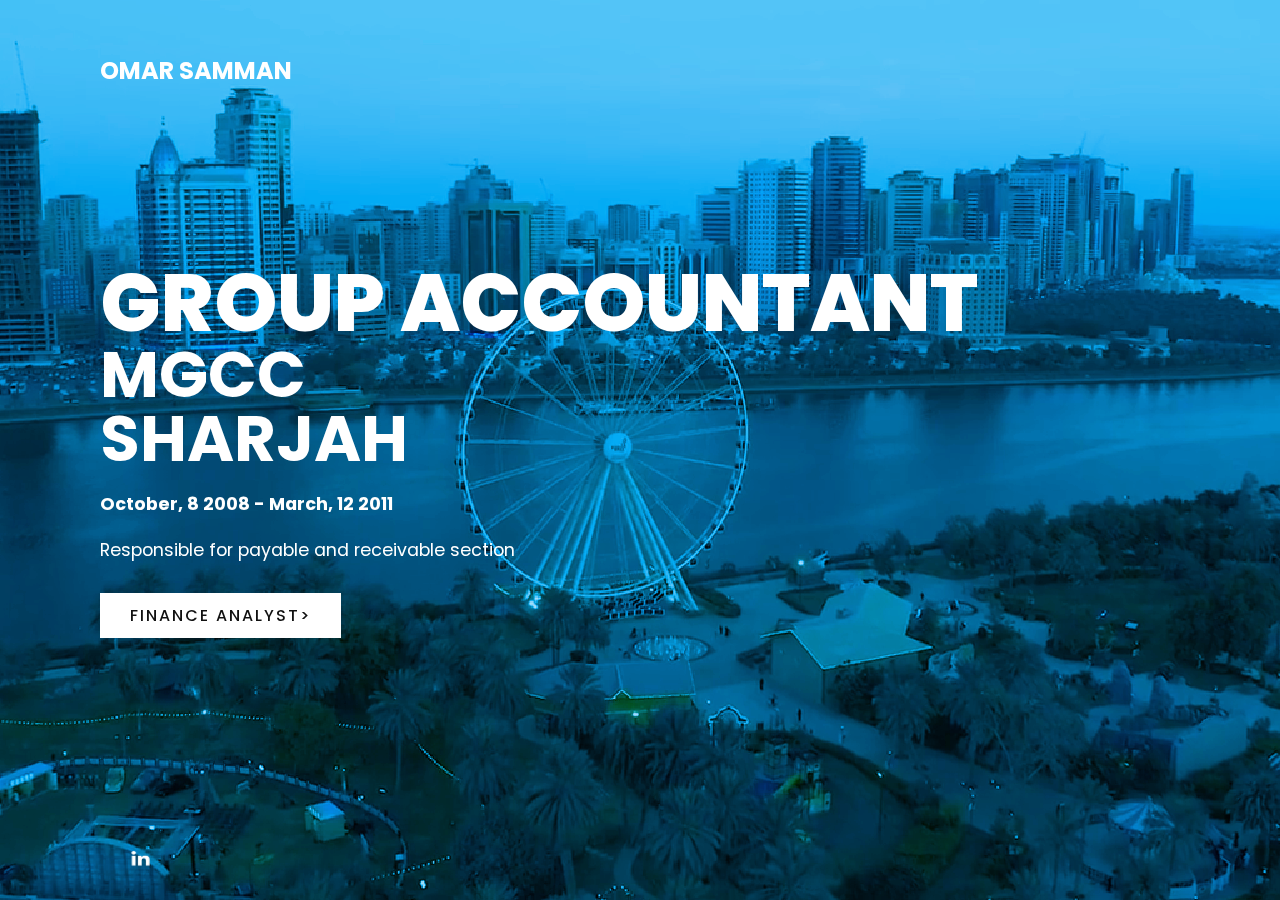
==== accountant.html @ 48b24459 "link recommendation page and test it" ====
<!DOCTYPE html>
<html lang="en">
<head>
    <meta charset="UTF-8">
    <meta http-equiv="X-UA-Compatible" content="IE=edge">
    <meta name="viewport" content="width=device-width, initial-scale=1.0">
    <meta name="description" content="Omar Samman for data analytics and coding, KPI">
    <meta name="keywords" content="Omar Samman, data analytics, KPI, coding">
    <title>Omar Samman</title>

    <!-- Stylesheet -->
    <link rel="stylesheet" href="assets/css/style.css">
</head>

<body>
    <!-- Video Source -->
    <!-- https://www.pexels.com/video/aerial-view-of-beautiful-resort-2169880/ -->
    <section class="showcase">
        <header>
        <a style="text-decoration: none;" href="index.html"><h2 class="logo">Omar Samman</h2></a>
        <div class="toggle"></div>
        </header>
        <video src="assets/videos/sharjah.mp4" muted loop autoplay></video>
        <div class="overlay"></div>
        <div class="text">
        <h2>Group Accountant</h2> 
        <h3>MGCC</h3>
        <h3>Sharjah</h3>
        <p><b>October, 8 2008 - March, 12 2011</b></p>
        <p>Responsible for payable and receivable section</p>
        <a href="uae.html">Finance Analyst>
        </div>
        <ul class="social">
        <li><a href="https://www.linkedin.com/in/omar-samman-3a65b2267" target="_blank" rel="noopener"
                    aria-label="Visit my linkedin page (opens in a new tab)"><img src="assets/images/l.png"></a></li>
        </ul>
    </section>
    <div class="menu">
        <ul>
        <li><a href="index.html">Home</a></li>
        <li><a href="recommendations.html">Recommendations</a></li>
        <li><a href="#">Languages</a></li>
        <li><a href="#">Download CV</a></li>
        <li><a href="#">Contact</a></li>
        </ul>
    </div>
    <script>
      const menuToggle = document.querySelector('.toggle');
      const showcase = document.querySelector('.showcase');

      menuToggle.addEventListener('click', () => {
        menuToggle.classList.toggle('active');
        showcase.classList.toggle('active');
      })
    </script>
    <footer></footer>
</body>
</html>
---- assets/css/style.css ----
@import url('https://fonts.googleapis.com/css?family=Poppins:200,300,400,500,600,700,800,900&display=swap');
*
{
  margin: 0;
  padding: 0;
  box-sizing: border-box;
  font-family: 'Poppins', sans-serif;
}
header
{
  position: absolute;
  top: 0;
  left: 0;
  width: 100%;
  padding: 40px 100px;
  z-index: 1000;
  display: flex;
  justify-content: space-between;
  align-items: center;
}
header .logo
{
  color: #fff;
  text-transform: uppercase;
  cursor: pointer;
}
.toggle
{
  position: relative;
  width: 60px;
  height: 60px;
  background: url(https://i.ibb.co/HrfVRcx/menu.png);
  background-repeat: no-repeat;
  background-size: 30px;
  background-position: center;
  cursor: pointer;
}
.toggle.active
{
  background: url(https://i.ibb.co/rt3HybH/close.png);
  background-repeat: no-repeat;
  background-size: 25px;
  background-position: center;
  cursor: pointer;
}
.showcase
{
  position: absolute;
  right: 0;
  width: 100%;
  min-height: 100vh;
  padding: 100px;
  display: flex;
  justify-content: space-between;
  align-items: center;
  background: #111;
  transition: 0.5s;
  z-index: 2;
}
.showcase.active
{
  right: 300px;
}

.showcase video
{
  position: absolute;
  top: 0;
  left: 0;
  width: 100%;
  height: 100%;
  object-fit: cover;
  opacity: 0.8;
}
.overlay
{
  position: absolute;
  top: 0;
  left: 0;
  width: 100%;
  height: 100%;
  background: #03a9f4;
  mix-blend-mode: overlay;
}
.text
{
  position: relative;
  z-index: 10;
}

.text h2
{
  font-size: 5em;
  font-weight: 800;
  color: #fff;
  line-height: 1em;
  text-transform: uppercase;
}
.text h3
{
  font-size: 4em;
  font-weight: 700;
  color: #fff;
  line-height: 1em;
  text-transform: uppercase;
}
.text p
{
  font-size: 1.1em;
  color: #fff;
  margin: 20px 0;
  font-weight: 400;
  max-width: 700px;
}
.text a
{
  display: inline-block;
  font-size: 1em;
  background: #fff;
  padding: 10px 30px;
  text-transform: uppercase;
  text-decoration: none;
  font-weight: 500;
  margin-top: 10px;
  color: #111;
  letter-spacing: 2px;
  transition: 0.2s;
}
.text a:hover
{
  letter-spacing: 6px;
}
.social
{
  position: absolute;
  z-index: 10;
  bottom: 20px;
  display: flex;
  justify-content: center;
  align-items: center;
}
.social li
{
  list-style: none;
}
.social li a
{
  display: inline-block;
  margin-right: 20px;
  filter: invert(1);
  transform: scale(0.5);
  transition: 0.5s;
}
.social li a:hover
{
  transform: scale(0.5) translateY(-15px);
}
.menu
{
  position: absolute;
  top: 0;
  right: 0;
  width: 300px;
  height: 100%;
  display: flex;
  justify-content: center;
  align-items: center;
}
.menu ul
{
  position: relative;
}
.menu ul li
{
  list-style: none;
}
.menu ul li a
{
  text-decoration: none;
  font-size: 24px;
  color: #111;
}
.menu ul li a:hover
{
  color: #03a9f4; 
}

@media (max-width: 798px)
{
  .showcase,
  .showcase header
  {
    padding: 40px;
  }
  .text h2
  {
    font-size: 3em;
  }
  .text h3
  {
    font-size: 2em;
  }
}
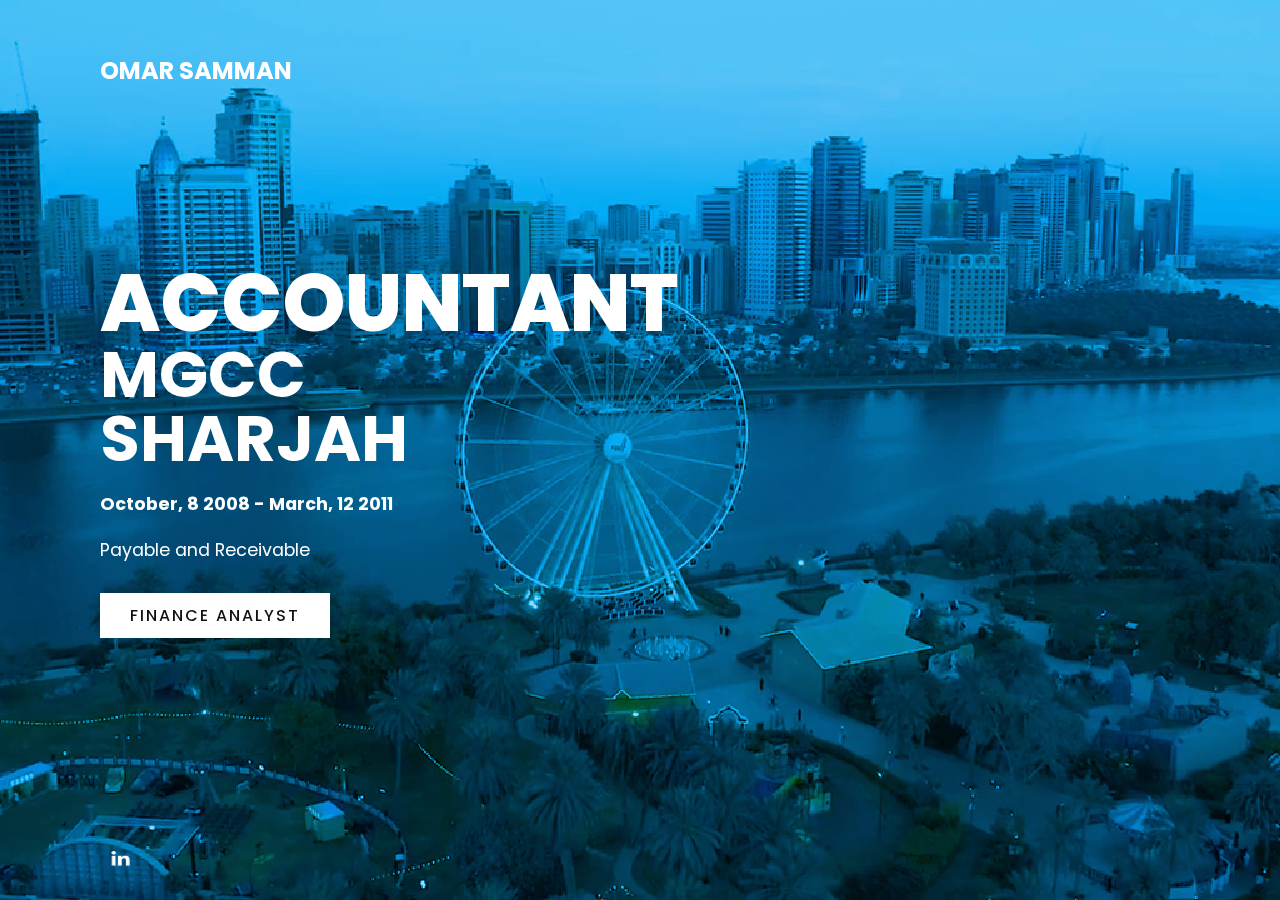
==== commit 31adf07c: "test responsiveness of recommnedation page" ====
--- a/accountant.html
+++ b/accountant.html
@@ -23,12 +23,12 @@
         <video src="assets/videos/sharjah.mp4" muted loop autoplay></video>
         <div class="overlay"></div>
         <div class="text">
-        <h2>Group Accountant</h2> 
+        <h2>Accountant</h2> 
         <h3>MGCC</h3>
         <h3>Sharjah</h3>
         <p><b>October, 8 2008 - March, 12 2011</b></p>
-        <p>Responsible for payable and receivable section</p>
-        <a href="uae.html">Finance Analyst>
+        <p>Payable and Receivable</p>
+        <a href="uae.html">Finance Analyst</a>
         </div>
         <ul class="social">
         <li><a href="https://www.linkedin.com/in/omar-samman-3a65b2267" target="_blank" rel="noopener"
--- a/assets/css/style.css
+++ b/assets/css/style.css
@@ -29,7 +29,7 @@
   position: relative;
   width: 60px;
   height: 60px;
-  background: url(https://i.ibb.co/HrfVRcx/menu.png);
+ 
   background-repeat: no-repeat;
   background-size: 30px;
   background-position: center;
@@ -37,7 +37,7 @@
 }
 .toggle.active
 {
-  background: url(https://i.ibb.co/rt3HybH/close.png);
+
   background-repeat: no-repeat;
   background-size: 25px;
   background-position: center;
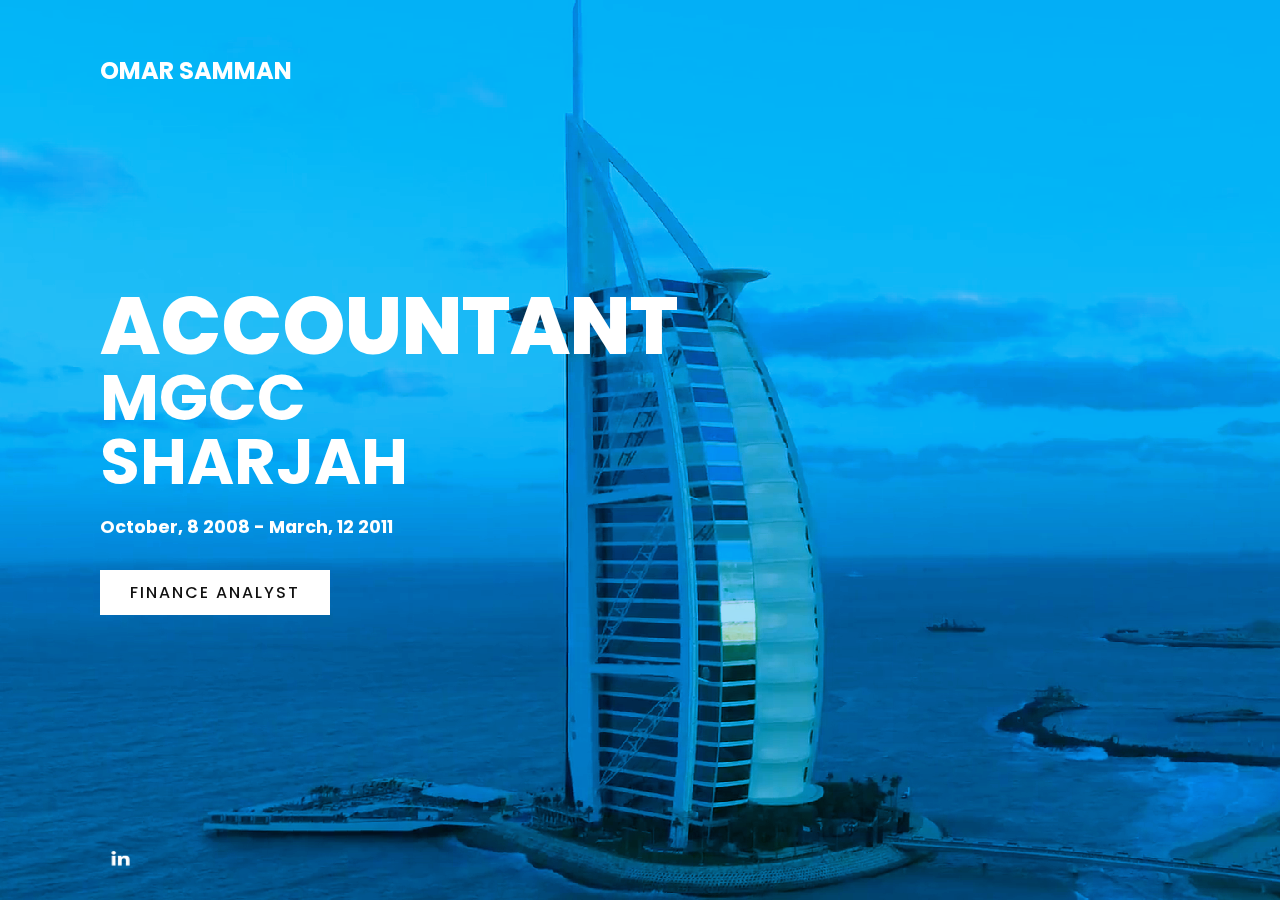
==== commit e734f7e4: "test accountant page" ====
--- a/accountant.html
+++ b/accountant.html
@@ -20,14 +20,13 @@
         <a style="text-decoration: none;" href="index.html"><h2 class="logo">Omar Samman</h2></a>
         <div class="toggle"></div>
         </header>
-        <video src="assets/videos/sharjah.mp4" muted loop autoplay></video>
+        <video src="assets/videos/dubai.mp4" muted loop autoplay></video>
         <div class="overlay"></div>
         <div class="text">
         <h2>Accountant</h2> 
         <h3>MGCC</h3>
         <h3>Sharjah</h3>
         <p><b>October, 8 2008 - March, 12 2011</b></p>
-        <p>Payable and Receivable</p>
         <a href="uae.html">Finance Analyst</a>
         </div>
         <ul class="social">
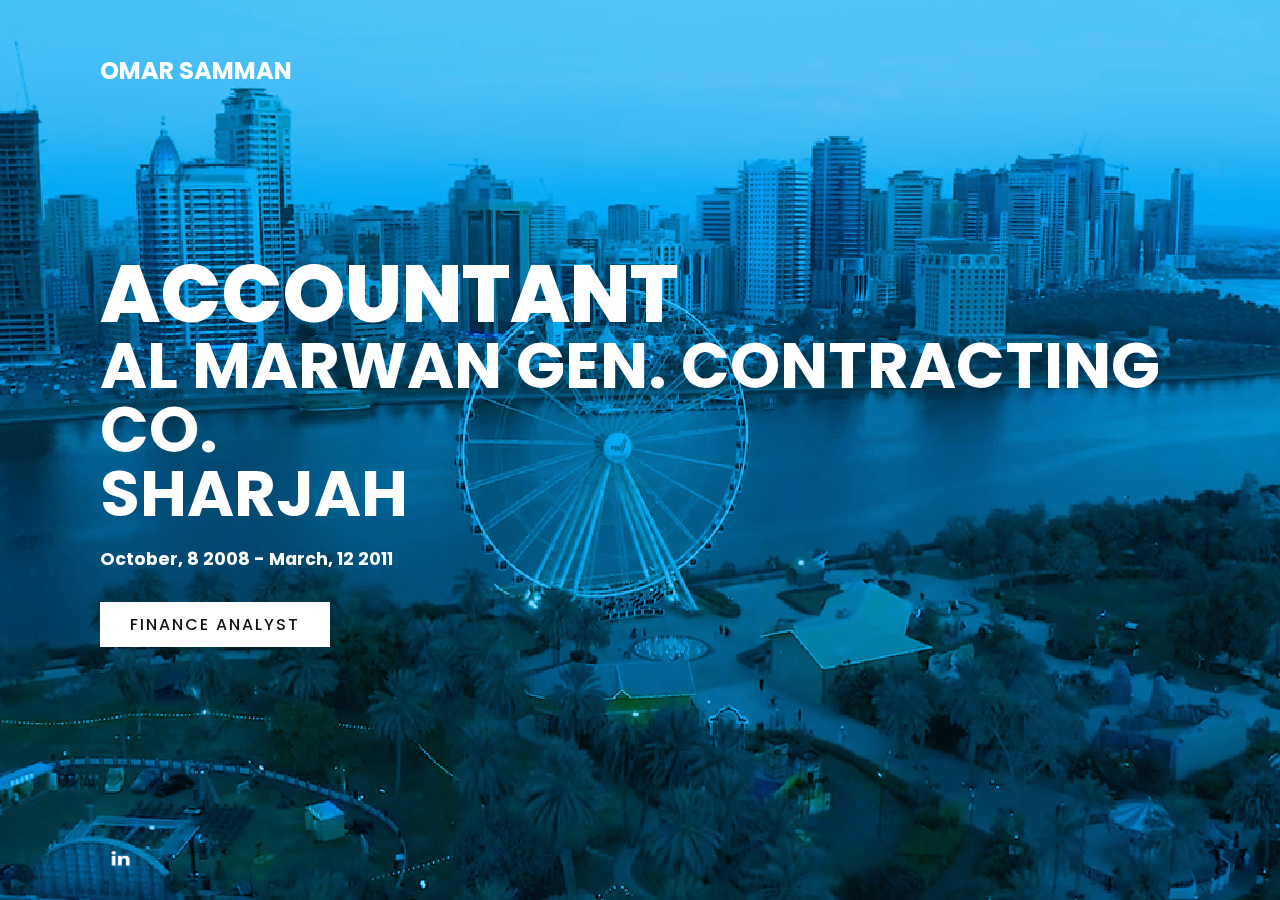
==== commit 94d2dfb5: "test accountant page" ====
--- a/accountant.html
+++ b/accountant.html
@@ -20,11 +20,11 @@
         <a style="text-decoration: none;" href="index.html"><h2 class="logo">Omar Samman</h2></a>
         <div class="toggle"></div>
         </header>
-        <video src="assets/videos/dubai.mp4" muted loop autoplay></video>
+        <video src="assets/videos/sharjah.mp4" muted loop autoplay></video>
         <div class="overlay"></div>
         <div class="text">
         <h2>Accountant</h2> 
-        <h3>MGCC</h3>
+        <h3>Al Marwan Gen. Contracting Co.</h3>
         <h3>Sharjah</h3>
         <p><b>October, 8 2008 - March, 12 2011</b></p>
         <a href="uae.html">Finance Analyst</a>
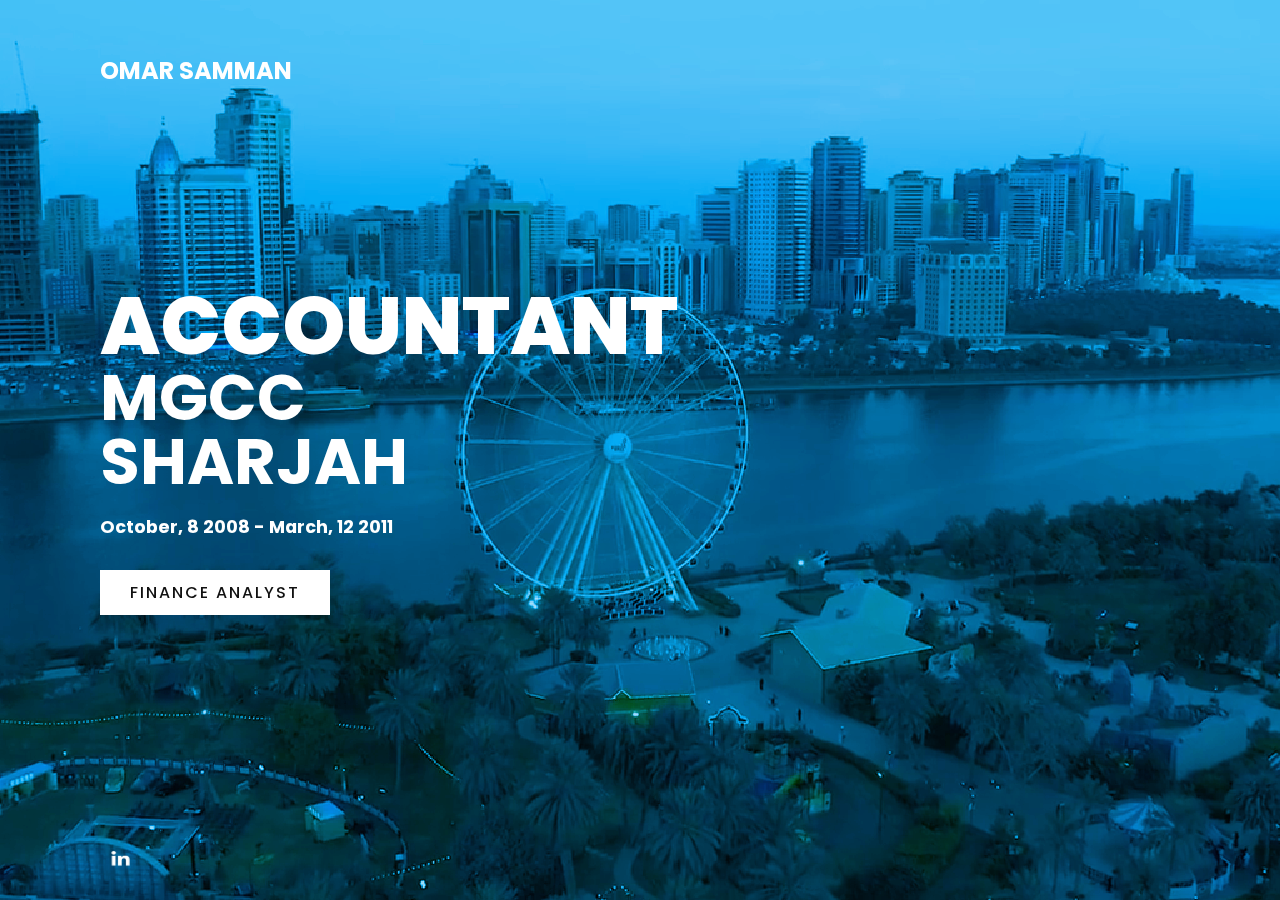
==== commit 90be18c7: "change h2 font size at media query to 2.8em" ====
--- a/accountant.html
+++ b/accountant.html
@@ -24,7 +24,7 @@
         <div class="overlay"></div>
         <div class="text">
         <h2>Accountant</h2> 
-        <h3>Al Marwan Gen. Contracting Co.</h3>
+        <h3>MGCC</h3>
         <h3>Sharjah</h3>
         <p><b>October, 8 2008 - March, 12 2011</b></p>
         <a href="uae.html">Finance Analyst</a>
--- a/assets/css/style.css
+++ b/assets/css/style.css
@@ -194,7 +194,7 @@
   }
   .text h2
   {
-    font-size: 3em;
+    font-size: 2.8em;
   }
   .text h3
   {
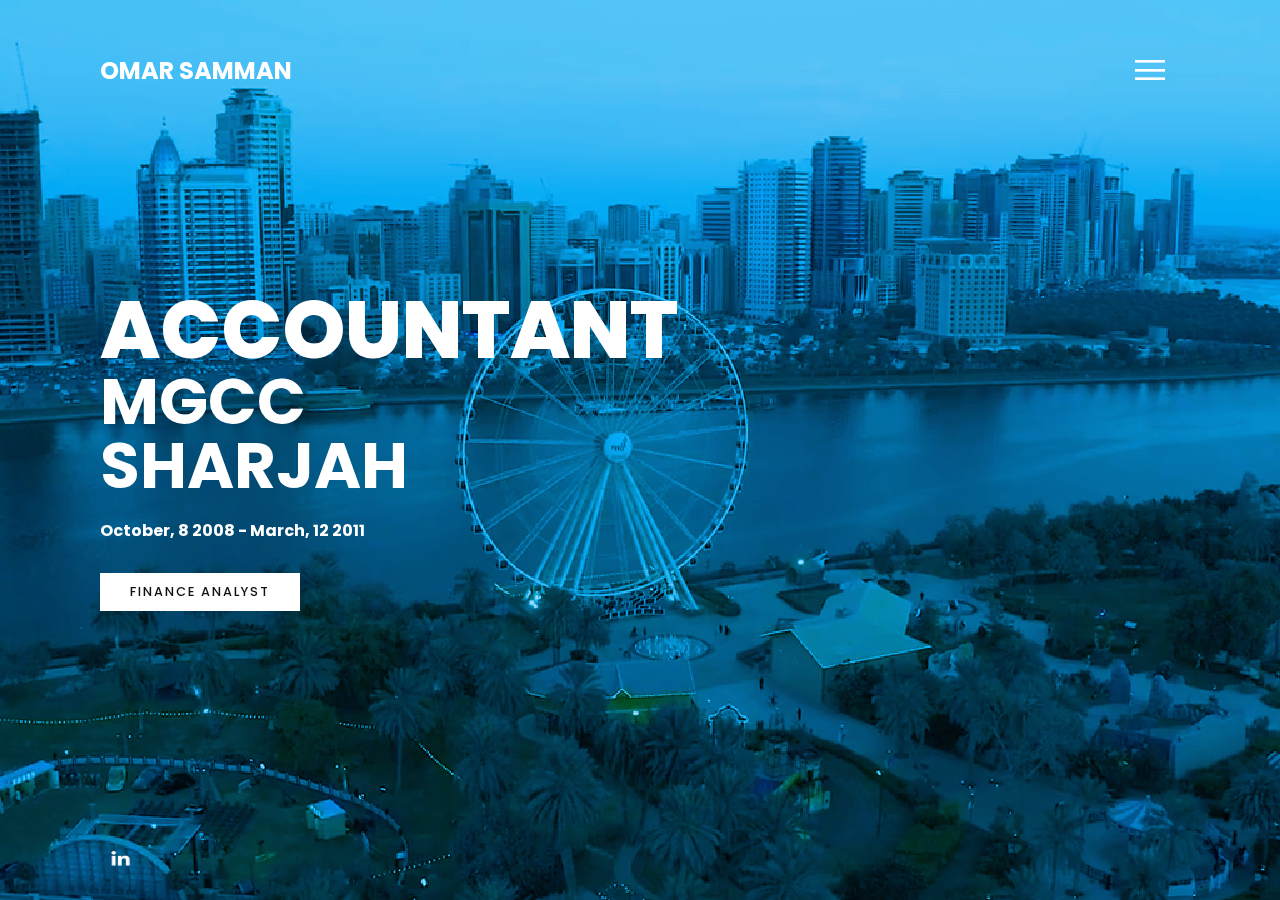
==== commit b4319ef1: "add cv to download cv link" ====
--- a/accountant.html
+++ b/accountant.html
@@ -39,7 +39,7 @@
         <li><a href="index.html">Home</a></li>
         <li><a href="recommendations.html">Recommendations</a></li>
         <li><a href="#">Languages</a></li>
-        <li><a href="#">Download CV</a></li>
+        <li><a href="assets/images/UTD.pdf" target="_blank">Download CV</a></li>
         <li><a href="#">Contact</a></li>
         </ul>
     </div>
--- a/assets/css/style.css
+++ b/assets/css/style.css
@@ -29,7 +29,7 @@
   position: relative;
   width: 60px;
   height: 60px;
- 
+  background: url(/assets/images/menu.png);
   background-repeat: no-repeat;
   background-size: 30px;
   background-position: center;
@@ -37,7 +37,7 @@
 }
 .toggle.active
 {
-
+  background: url(/assets/images/close.png);
   background-repeat: no-repeat;
   background-size: 25px;
   background-position: center;
@@ -106,7 +106,7 @@
 }
 .text p
 {
-  font-size: 1.1em;
+  font-size: 1em;
   color: #fff;
   margin: 20px 0;
   font-weight: 400;
@@ -115,7 +115,7 @@
 .text a
 {
   display: inline-block;
-  font-size: 1em;
+  font-size: 0.8em;
   background: #fff;
   padding: 10px 30px;
   text-transform: uppercase;
@@ -190,14 +190,14 @@
   .showcase,
   .showcase header
   {
-    padding: 40px;
+    padding: 25px;
   }
   .text h2
   {
-    font-size: 2.8em;
+    font-size: 2em;
   }
   .text h3
   {
-    font-size: 2em;
+    font-size: 1em;
   }
 }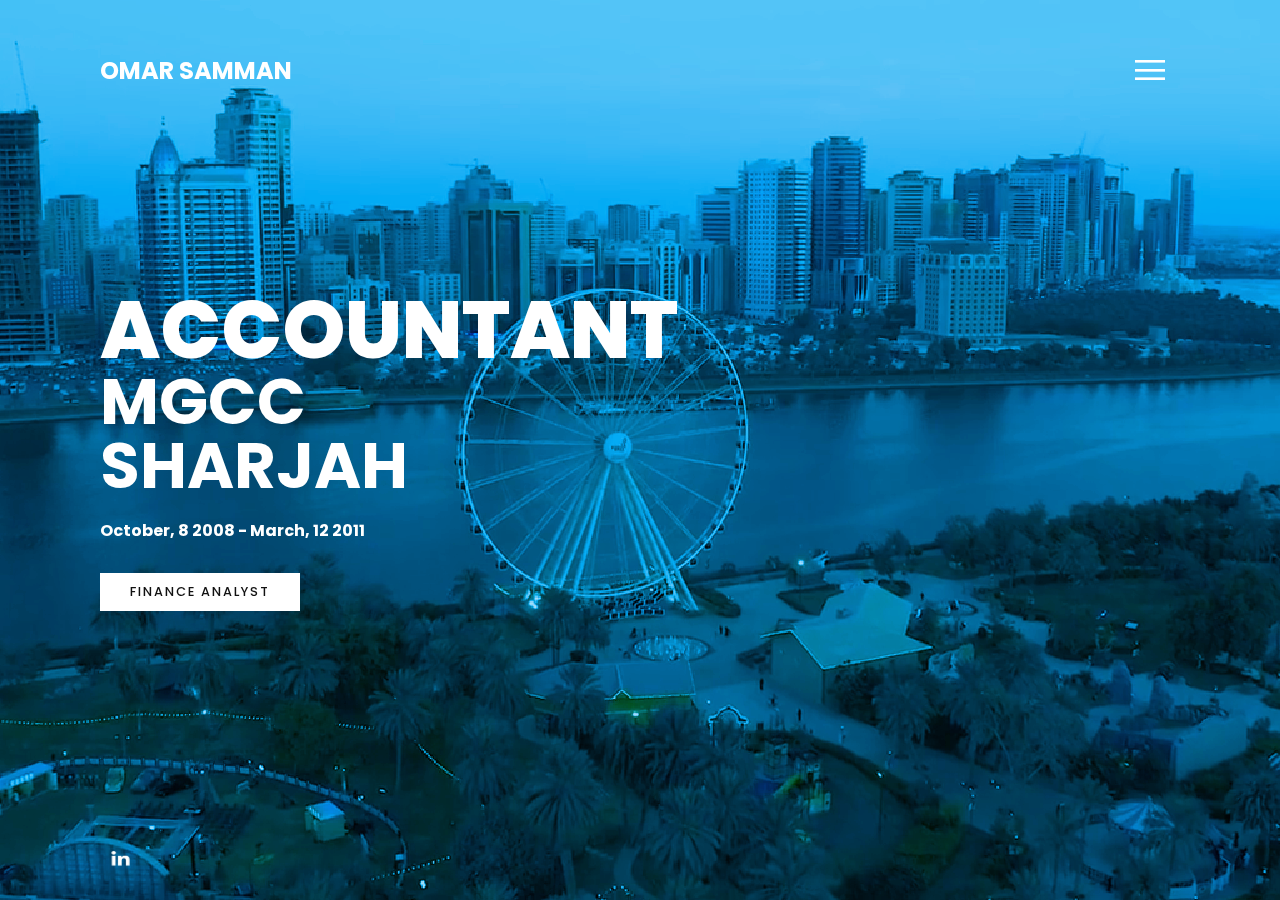
==== commit d1d232f3: "add cv to download cv link" ====
--- a/accountant.html
+++ b/accountant.html
@@ -39,7 +39,7 @@
         <li><a href="index.html">Home</a></li>
         <li><a href="recommendations.html">Recommendations</a></li>
         <li><a href="#">Languages</a></li>
-        <li><a href="assets/images/UTD.pdf" target="_blank">Download CV</a></li>
+        <li><a href="assets/images/utd.pdf" target="_blank">Download CV</a></li>
         <li><a href="#">Contact</a></li>
         </ul>
     </div>
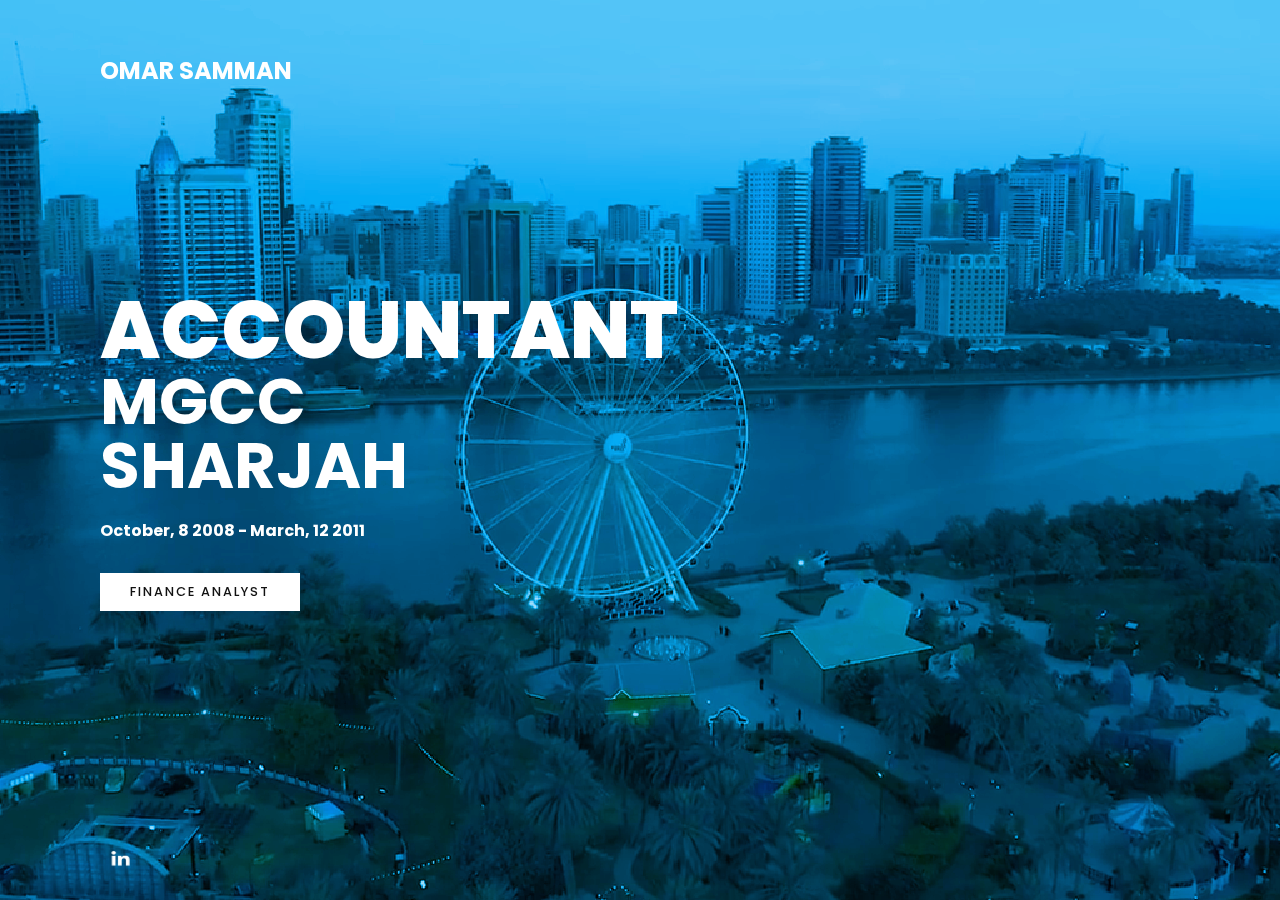
==== commit 85b89778: "test languagse feature" ====
--- a/accountant.html
+++ b/accountant.html
@@ -17,7 +17,7 @@
     <!-- https://www.pexels.com/video/aerial-view-of-beautiful-resort-2169880/ -->
     <section class="showcase">
         <header>
-        <a style="text-decoration: none;" href="index.html"><h2 class="logo">Omar Samman</h2></a>
+        <a href="index.html"><h2 class="logo">Omar Samman</h2></a>
         <div class="toggle"></div>
         </header>
         <video src="assets/videos/sharjah.mp4" muted loop autoplay></video>
--- a/assets/css/style.css
+++ b/assets/css/style.css
@@ -29,7 +29,7 @@
   position: relative;
   width: 60px;
   height: 60px;
-  background: url(/assets/images/menu.png);
+  background: url(https://i.ibb.co/HrfVRcx/menu.png);
   background-repeat: no-repeat;
   background-size: 30px;
   background-position: center;
@@ -37,7 +37,7 @@
 }
 .toggle.active
 {
-  background: url(/assets/images/close.png);
+  background: url(https://i.ibb.co/rt3HybH/close.png);
   background-repeat: no-repeat;
   background-size: 25px;
   background-position: center;
@@ -200,4 +200,37 @@
   {
     font-size: 1em;
   }
-}+}
+
+/* added */
+header a {
+    text-decoration: none;
+}
+
+/* language style */
+.langs{
+    text-align: center;
+    margin: 10px 20px;
+    padding: 12px 24px;
+}
+
+.langs a{
+    color: #fff;
+    text-decoration: none;
+    padding: 12px;
+    font-weight: 650;
+    transition: .3s linear;
+    border-radius: 10%;
+}
+
+.langs a:hover{
+    background: #82ce87;
+}
+.langs a.active{
+    background: #204829;
+}
+
+.showcase li{
+    list-style: none;
+    display: inline-block;
+}   
